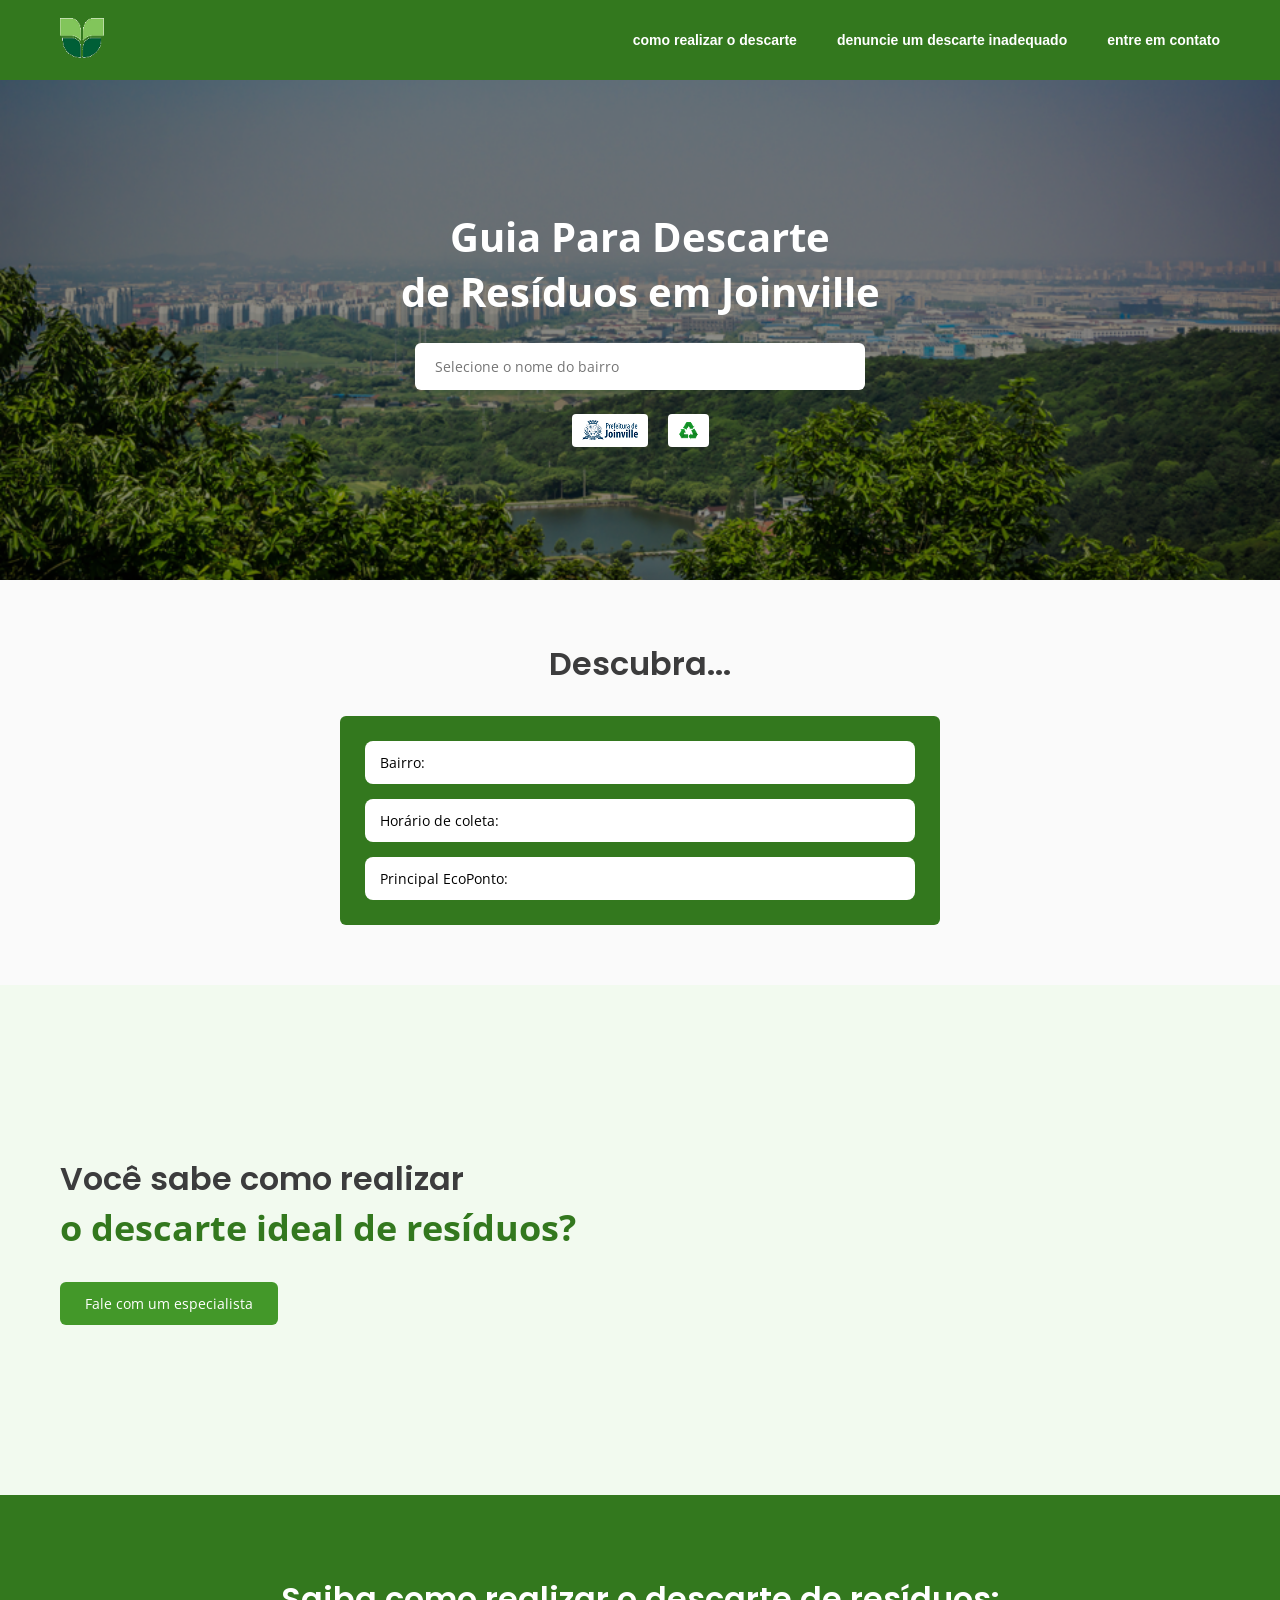
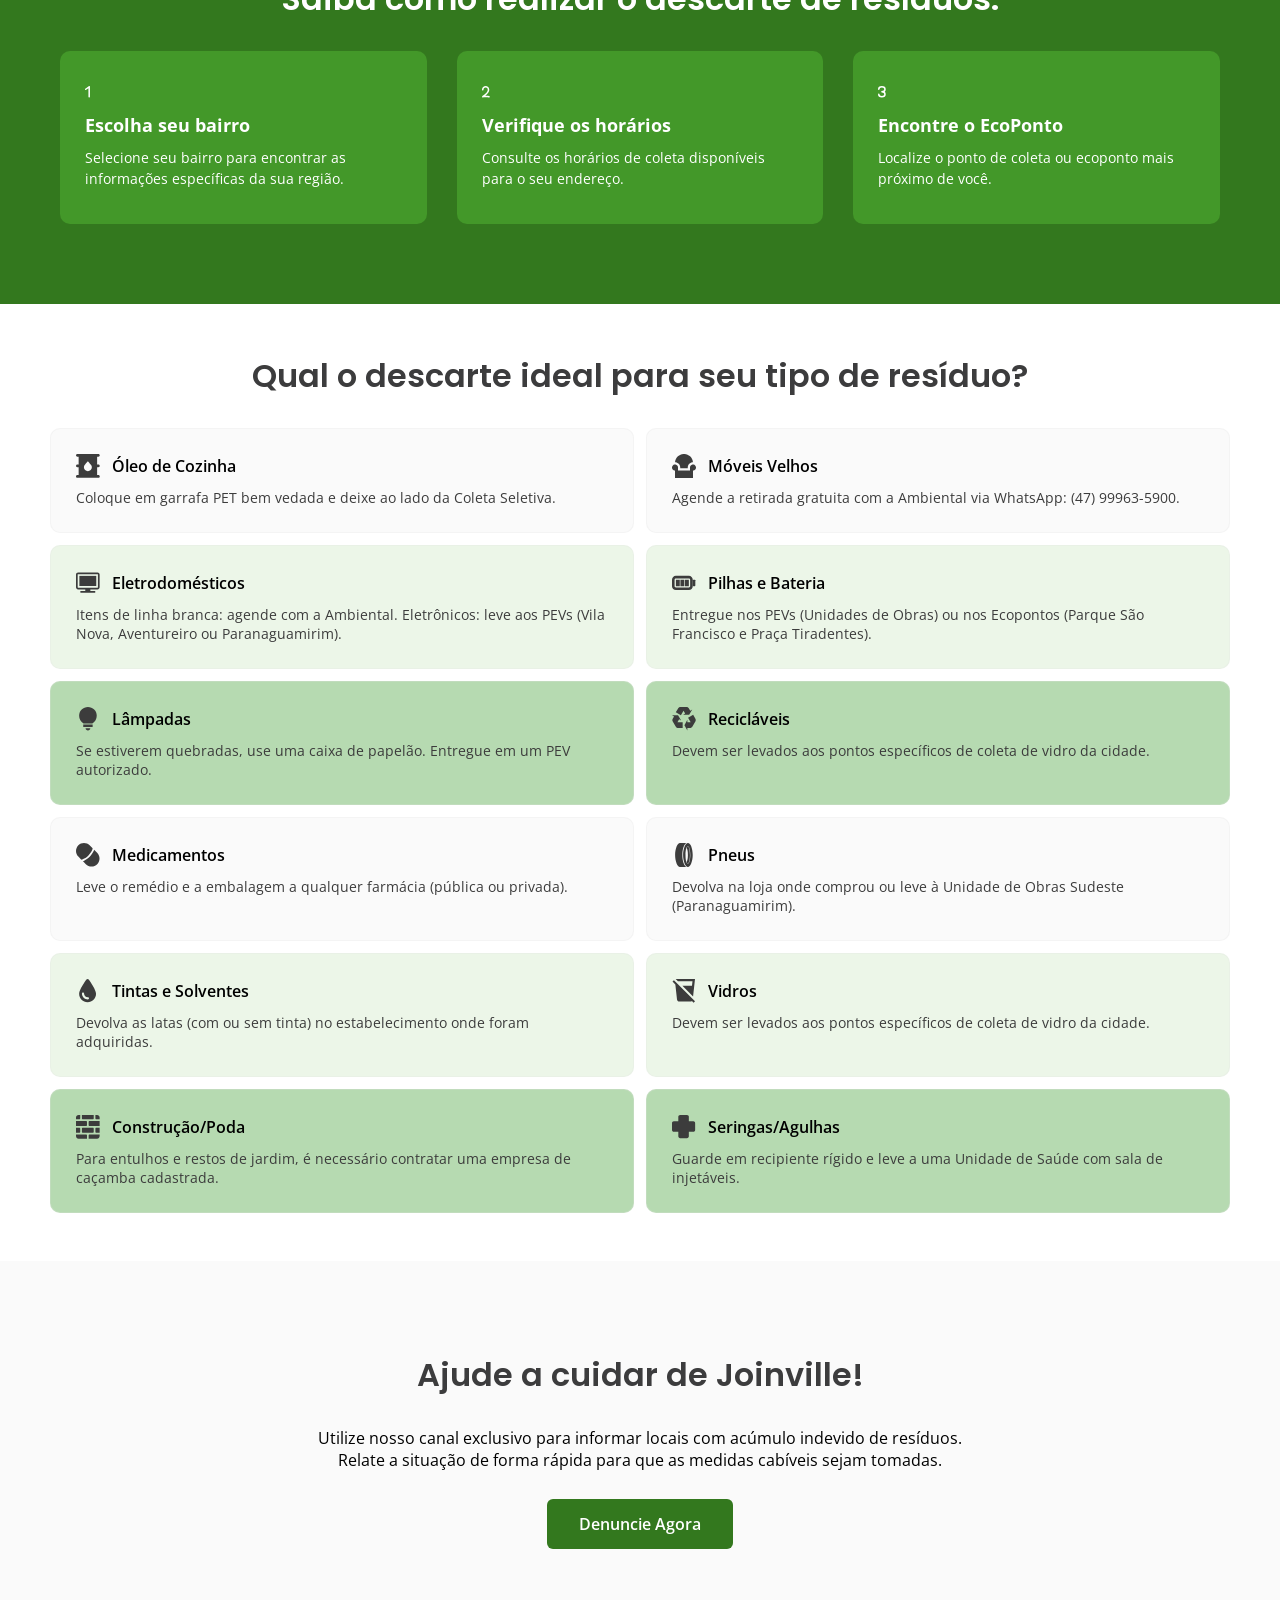
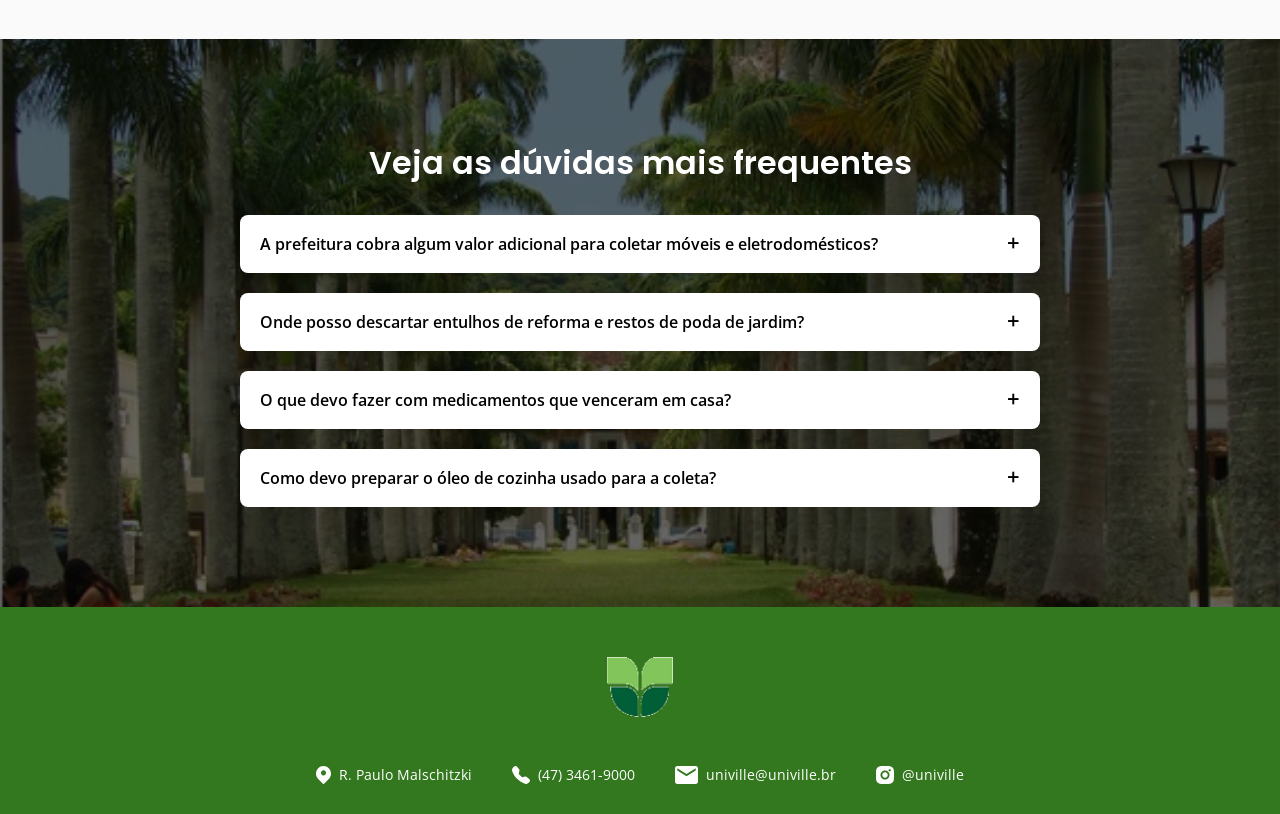
==== index.html @ 412d538e "v-1.0" ====
<!doctype html>
<html lang="pt-br">
  <head>
    <meta charset="UTF-8" />
    <meta name="viewport" content="width=device-width, initial-scale=1.0" />
    <link rel="stylesheet" href="/styles/index.css" />
    <link rel="preconnect" href="https://fonts.googleapis.com" />
    <link rel="preconnect" href="https://fonts.gstatic.com" crossorigin />
    <link
      href="https://fonts.googleapis.com/css2?family=Open+Sans:ital,wght@0,300..800;1,300..800&family=Poppins:ital,wght@0,100;0,200;0,300;0,400;0,500;0,600;0,700;0,800;0,900;1,100;1,200;1,300;1,400;1,500;1,600;1,700;1,800;1,900&display=swap"
      rel="stylesheet"
    />

    <title>EcoPonto Digital</title>
  </head>
  <body>
    <header>
      <div class="logomarca">
        <img src="/img/logomarca-univille.png" alt="Logomarca Univille" />
      </div>

      <div class="menu-toggle" id="menu-toggle">
        <img src="/img/menu-hamburguer.svg" alt="Menu" />
      </div>

      <div class="header-menu" id="menu">
        <a href="/#descarte">como realizar o descarte</a>
        <a href="/formulario.html">denuncie um descarte inadequado</a>
        <a href="/#contato">entre em contato</a>
      </div>
    </header>

    <!-- Início -->
    <section class="inicio">
      <div class="overlay"></div>

      <div class="inicio-conteudo">
        <h1>Guia Para Descarte<br />de Resíduos em Joinville</h1>

        <div class="inicio-input">
          <input type="text" placeholder="Selecione o nome do bairro" />
        </div>

        <ul class="inicio-logos">
          <li>
            <img
              src="/img/logomarca-prefeitura-joinville.png"
              alt="Prefeitura de Joinville"
            />
          </li>
          <li>
            <img src="/img/logo-ecologico.png" alt="Símbolo de Ecologia" />
          </li>
        </ul>
      </div>
    </section>

    <!-- Formulário -->
    <section class="formulario">
      <h2>Descubra...</h2>
      <div class="formulario-box">
        <div class="formulario-box-campo"><span>Bairro:</span></div>
        <div class="formulario-box-campo"><span>Horário de coleta:</span></div>
        <div class="formulario-box-campo"><span>Principal EcoPonto:</span></div>
      </div>
    </section>

    <!-- Contato -->
    <section class="contato" id="contato">
      <div class="contato-conteudo">
        <h2>
          Você sabe como realizar <br /><span
            >o descarte ideal de resíduos?</span
          >
        </h2>
        <a
          class="btn-contato"
          href="https://joinville.prefeituras.org/contato/0"
          target="_blank"
          >Fale com um especialista</a
        >
      </div>
      <div class="contato-mapa">
        <iframe
          src="https://www.google.com/maps/embed?pb=!1m18!1m12!1m3!1d228989.3402301428!2d-49.128037478832525!3d-26.263012178379853!2m3!1f0!2f0!3f0!3m2!1i1024!2i768!4f13.1!3m3!1m2!1s0x94dea3f39db1ab37%3A0xbc4b989df161e9fa!2sJoinville%20-%20SC!5e0!3m2!1spt-BR!2sbr!4v1772325691000!5m2!1spt-BR!2sbr"
          width="600"
          height="450"
          style="border: 0"
          allowfullscreen=""
          loading="lazy"
          referrerpolicy="no-referrer-when-downgrade"
        >
        </iframe>
      </div>
    </section>

    <!-- Passo a Passo -->
    <section class="passos" id="descarte">
      <h2>Saiba como realizar o descarte de resíduos:</h2>

      <div class="passos-cards">
        <div class="passo-card">
          <img src="/img/one-icon.svg" alt="Ícone Passo Um" />
          <h3>Escolha seu bairro</h3>
          <p>
            Selecione seu bairro para encontrar as informações específicas da
            sua região.
          </p>
        </div>

        <div class="passo-card">
          <img src="/img/two-icon.svg" alt="Ícone Passo Dois" />
          <h3>Verifique os horários</h3>
          <p>Consulte os horários de coleta disponíveis para o seu endereço.</p>
        </div>

        <div class="passo-card">
          <img src="/img/three-icon.svg" alt="Ícone Passo Três" />
          <h3>Encontre o EcoPonto</h3>
          <p>Localize o ponto de coleta ou ecoponto mais próximo de você.</p>
        </div>
      </div>
    </section>

    <!-- Categorias -->
    <section class="categorias">
      <h2>Qual o descarte ideal para seu tipo de resíduo?</h2>

      <div class="categorias-grid">
        <div class="categorias-grid-item bg-1">
          <span
            ><img src="/img/oleo-icon.svg" alt="Óleo de Cozinha ícone" />Óleo de
            Cozinha</span
          >
          <p>
            Coloque em garrafa PET bem vedada e deixe ao lado da Coleta
            Seletiva.
          </p>
        </div>
        <div class="categorias-grid-item bg-1">
          <span
            ><img src="/img/moveis-icon.svg" alt="Móvel ícone" />Móveis
            Velhos</span
          >
          <p>
            Agende a retirada gratuita com a Ambiental via WhatsApp: (47)
            99963-5900.
          </p>
        </div>

        <div class="categorias-grid-item bg-2">
          <span
            ><img
              src="/img/eletrodomesticos-icon.svg"
              alt="Eletrodoméstico ícone"
            />Eletrodomésticos</span
          >
          <p>
            Itens de linha branca: agende com a Ambiental. Eletrônicos: leve aos
            PEVs (Vila Nova, Aventureiro ou Paranaguamirim).
          </p>
        </div>
        <div class="categorias-grid-item bg-2">
          <span
            ><img src="/img/pilhas-icone.svg" alt="Pilha ícone" />Pilhas e
            Bateria</span
          >
          <p>
            Entregue nos PEVs (Unidades de Obras) ou nos Ecopontos (Parque São
            Francisco e Praça Tiradentes).
          </p>
        </div>

        <div class="categorias-grid-item bg-3">
          <span
            ><img
              src="/img/lampada-icone.svg"
              alt="Lâmpada ícone"
            />Lâmpadas</span
          >
          <p>
            Se estiverem quebradas, use uma caixa de papelão. Entregue em um PEV
            autorizado.
          </p>
        </div>
        <div class="categorias-grid-item bg-3">
          <span
            ><img
              src="/img/reciclaveis-icone.svg"
              alt="Reciclável ícone"
            />Recicláveis</span
          >
          <p>
            Devem ser levados aos pontos específicos de coleta de vidro da
            cidade.
          </p>
        </div>

        <div class="categorias-grid-item bg-1">
          <span
            ><img
              src="/img/medicamentos-icone.svg"
              alt="Medicamento ícone"
            />Medicamentos</span
          >
          <p>
            Leve o remédio e a embalagem a qualquer farmácia (pública ou
            privada).
          </p>
        </div>
        <div class="categorias-grid-item bg-1">
          <span><img src="/img/pneus-icone.svg" alt="Pneu ícone" />Pneus</span>
          <p>
            Devolva na loja onde comprou ou leve à Unidade de Obras Sudeste
            (Paranaguamirim).
          </p>
        </div>

        <div class="categorias-grid-item bg-2">
          <span
            ><img src="/img/tintas-icone.svg" alt="Tinta ícone" />Tintas e
            Solventes</span
          >
          <p>
            Devolva as latas (com ou sem tinta) no estabelecimento onde foram
            adquiridas.
          </p>
        </div>
        <div class="categorias-grid-item bg-2">
          <span
            ><img src="/img/vidros-icone.svg" alt="Vidro ícone" />Vidros</span
          >
          <p>
            Devem ser levados aos pontos específicos de coleta de vidro da
            cidade.
          </p>
        </div>

        <div class="categorias-grid-item bg-3">
          <span
            ><img
              src="/img/construcao-icone.svg"
              alt="Construção ícone"
            />Construção/Poda</span
          >
          <p>
            Para entulhos e restos de jardim, é necessário contratar uma empresa
            de caçamba cadastrada.
          </p>
        </div>
        <div class="categorias-grid-item bg-3">
          <span
            ><img
              src="/img/seringas-icone.svg"
              alt="Seringas ícone"
            />Seringas/Agulhas</span
          >
          <p>
            Guarde em recipiente rígido e leve a uma Unidade de Saúde com sala
            de injetáveis.
          </p>
        </div>
      </div>
    </section>

    <!-- Denunciar -->
    <section class="denuncie">
      <h2>Ajude a cuidar de Joinville!</h2>
      <p>
        Utilize nosso canal exclusivo para informar locais com acúmulo indevido
        de resíduos.<br />
        Relate a situação de forma rápida para que as medidas cabíveis sejam
        tomadas.
      </p>
      <a href="/formulario.html" class="denuncie-btn">Denuncie Agora</a>
    </section>

    <!-- FAQ - Dúvidas Frequentes -->
    <section class="faq">
      <div class="overlay"></div>

      <div class="faq-conteudo">
        <h2>Veja as dúvidas mais frequentes</h2>

        <div class="faq-container">
          <div class="faq-box">
            <div class="faq-box-duvida">
              <p>
                A prefeitura cobra algum valor adicional para coletar móveis e
                eletrodomésticos?
              </p>
            </div>
            <div class="faq-box-resposta">
              <p>Não possui custo adicional para o cidadão...</p>
            </div>
          </div>

          <div class="faq-box">
            <div class="faq-box-duvida">
              <p>
                Onde posso descartar entulhos de reforma e restos de poda de
                jardim?
              </p>
            </div>
            <div class="faq-box-resposta">
              <p>
                Para resíduos de construção civil (concreto, tijolos) e podas
                (galhos, troncos), o cidadão deve contratar uma empresa
                especializada em caçambas que esteja devidamente cadastrada na
                Prefeitura de Joinville. O uso do Manifesto de Transporte de
                Resíduos (MTR) é obrigatório nesses casos.
              </p>
            </div>
          </div>

          <div class="faq-box">
            <div class="faq-box-duvida">
              <p>O que devo fazer com medicamentos que venceram em casa?</p>
            </div>
            <div class="faq-box-resposta">
              <p>
                Tanto os medicamentos quanto suas embalagens primárias (que
                entram em contato direto com o produto) devem ser levados a
                qualquer farmácia, pública ou privada, para descarte em
                recipientes apropriados. O serviço não possui custo.
              </p>
            </div>
          </div>

          <div class="faq-box">
            <div class="faq-box-duvida">
              <p>Como devo preparar o óleo de cozinha usado para a coleta?</p>
            </div>
            <div class="faq-box-resposta">
              <p>
                O óleo frio deve ser armazenado em uma garrafa PET bem vedada e
                identificada. O recipiente deve ser colocado para descarte junto
                à coleta seletiva, porém separado dos demais resíduos
                recicláveis.
              </p>
            </div>
          </div>
        </div>
      </div>
    </section>

    <footer>
      <img src="/img/logomarca-univille.png" alt="Logomarca Univille" />
      <ul class="footer-contacts">
        <li class="footer-contact-item">
          <a href="https://maps.app.goo.gl/2gzZx7MdvqfqjLA89" target="_blank"
            ><img
              src="/img/location-footer-icon.svg"
              alt="Ícone de Localização"
            />R. Paulo Malschitzki</a
          >
        </li>
        <li class="footer-contact-item">
          <a href="tel:+554734619000"
            ><img
              src="/img/phone-footer-icon.svg"
              alt="Ícone de Telefone"
            />(47) 3461-9000</a
          >
        </li>
        <li class="footer-contact-item">
          <a href="mailto:univille@univille.br" target="_blank"
            ><img
              src="/img/email-footer-icon.svg"
              alt="Ícone de Email"
            />univille@univille.br</a
          >
        </li>
        <li class="footer-contact-item">
          <a href="https://www.instagram.com/univille/" target="_blank"
            ><img
              src="/img/insta-footer-icon.svg"
              alt="Ícone do Instagram"
            />@univille</a
          >
        </li>
      </ul>
    </footer>

    <script src="script.js"></script>
  </body>
</html>
---- styles/index.css ----
@charset "UTF-8";
* {
  padding: 0;
  margin: 0;
  font-family: "Open Sans", Arial, Helvetica, sans-serif;
  box-sizing: border-box;
}

html {
  scroll-behavior: smooth;
}

/* Cabeçalho */
header {
  background-color: #33781E;
  height: 80px;
  display: flex;
  align-items: center;
  justify-content: space-between;
  padding: 0 60px;
  position: relative;
}

.logomarca img {
  height: 40px;
}

.header-menu {
  display: flex;
  gap: 40px;
  font-family: "Open Sans";
  font-weight: 600;
  font-size: 16px;
}

.header-menu a {
  color: white;
  text-decoration: none;
  font-size: 14px;
  font-family: Arial, Helvetica, sans-serif;
  transition: 0.3s;
}

.header-menu a:hover {
  opacity: 0.8;
}

/* Cabeçalho - Hambúrguer */
.menu-toggle {
  display: none;
  font-size: 28px;
  color: white;
  cursor: pointer;
}

/* Seção Início */
.inicio {
  position: relative;
  height: 500px;
  background: url("/img/background-vista-mirante.png") center/cover no-repeat;
  display: flex;
  align-items: center;
  justify-content: center;
  text-align: center;
  color: white;
}

.overlay {
  position: absolute;
  width: 100%;
  height: 100%;
  background-color: rgba(0, 0, 0, 0.45);
  top: 0;
  left: 0;
}

.inicio-conteudo {
  position: relative;
  z-index: 2;
  max-width: 700px;
  padding: 0 20px;
  display: flex;
  flex-direction: column;
  gap: 24px;
}

.inicio h1 {
  font-size: 40px;
  font-weight: 700;
}

.inicio-input input {
  width: 100%;
  max-width: 450px;
  padding: 14px 20px;
  border-radius: 6px;
  border: none;
  font-size: 14px;
  outline: none;
}

.inicio-logos {
  list-style: none;
  display: flex;
  justify-content: center;
  gap: 20px;
}

.inicio-logos img {
  height: 33px;
  background: white;
  padding: 6px 10px;
  border-radius: 4px;
}

/* Formulário */
.formulario {
  display: flex;
  flex-direction: column;
  align-items: center;
  justify-content: center;
  background-color: #FAFAFA;
  padding: 60px 20px;
  text-align: center;
  gap: 28px;
}

.formulario h2 {
  font-family: "Poppins", sans-serif;
  font-size: 32px;
  color: #3c3c3d;
  font-weight: 600;
}

.formulario-box {
  background-color: #33781E;
  max-width: 600px;
  width: 100%;
  margin: 0 48px;
  padding: 25px;
  border-radius: 6px;
  display: flex;
  flex-direction: column;
  gap: 15px;
}

.formulario-box-campo {
  display: flex;
  background-color: white;
  border-radius: 8px;
}

.formulario-box-campo span {
  padding: 12px 15px;
  border-radius: 4px;
  border: none;
  font-size: 14px;
  outline: none;
}

/* Contato */
.contato {
  display: grid;
  grid-template-columns: 1fr 1fr;
  align-items: center;
  gap: 28px;
  padding: 80px 60px;
  background-color: #F2FAEF;
}

.contato-conteudo {
  display: flex;
  flex-direction: column;
  align-items: flex-start;
  gap: 28px;
}

.contato-conteudo h2 {
  font-family: "Poppins", sans-serif;
  font-size: 32px;
  color: #3c3c3d;
  font-weight: 600;
}

.contato-conteudo h2 span {
  font-size: 36px;
  font-weight: 700;
  color: #33781E;
}

.contato-conteudo a {
  background-color: #439829;
  padding: 12px 25px;
  border: none;
  border-radius: 6px;
  cursor: pointer;
  transition: 0.3s;
  color: white;
  font-size: 14px;
  text-decoration: none;
}

.contato-conteudo a:hover {
  background-color: #33781E;
}

.contato-mapa {
  width: 100%;
  height: 350px;
  border-radius: 8px;
  overflow: hidden;
}

/* Passos */
.passos {
  padding: 80px 60px;
  text-align: center;
  background-color: #33781E;
  display: flex;
  flex-direction: column;
  gap: 28px;
}

.passos h2 {
  font-family: "Poppins", sans-serif;
  font-size: 32px;
  color: #FFFFFF;
  font-weight: 600;
}

.passos-cards {
  display: grid;
  grid-template-columns: repeat(3, 1fr);
  gap: 30px;
}

.passo-card {
  background-color: #439829;
  padding: 35px 25px;
  border-radius: 10px;
  transition: 0.3s;
  display: flex;
  flex-direction: column;
  align-items: flex-start;
  text-align: left;
}

.passo-card:hover {
  transform: translateY(-5px);
  box-shadow: 0 10px 25px rgba(0, 0, 0, 0.08);
}

.passo-card h3 {
  margin: 15px 0 10px;
  font-size: 18px;
  color: #FFFFFF;
}

.passo-card p {
  font-size: 14px;
  color: #FFFFFF;
  line-height: 1.5;
}

/* Categorias */
.categorias {
  padding: 48px 50px;
  background-color: #FFFFFF;
  display: flex;
  flex-direction: column;
  justify-content: center;
  align-items: center;
  gap: 28px;
}

.categorias h2 {
  font-family: "Poppins", sans-serif;
  font-size: 32px;
  color: #3c3c3d;
  font-weight: 600;
}

.categorias-grid {
  display: grid;
  grid-template-columns: repeat(2, 1fr);
  gap: 12px;
}

.categorias-grid-item {
  padding: 25px;
  border-radius: 10px;
  transition: 0.3s;
  border: 1px solid rgba(224, 224, 224, 0.2588235294);
}

.categorias-grid-item.bg-1 {
  background-color: #FAFAFA;
}

.categorias-grid-item.bg-2 {
  background-color: #ECF6E8;
}

.categorias-grid-item.bg-3 {
  background-color: #B6DAB1;
}

.categorias-grid-item:hover {
  transform: translateY(-5px);
  box-shadow: 0 10px 25px rgba(0, 0, 0, 0.06);
}

.categorias-grid-item span {
  display: flex;
  align-items: center;
  gap: 12px;
  font-weight: 600;
  font-size: 16px;
  color: #000000;
  margin-bottom: 10px;
}

.categorias-grid-item span img {
  width: 24px;
  height: 24px;
}

.categorias-grid-item p {
  font-size: 14px;
  color: #3c3c3c;
}

/* Formulario */
.denuncie {
  padding: 90px 20px;
  text-align: center;
  display: flex;
  flex-direction: column;
  justify-content: center;
  align-items: center;
  gap: 28px;
  background-color: #FAFAFA;
}

.denuncie h2 {
  font-family: "Poppins", sans-serif;
  font-size: 32px;
  color: #3c3c3d;
  font-weight: 600;
}

.denuncie-btn {
  display: inline-block;
  background-color: #33781E;
  color: #FFFFFF;
  padding: 14px 32px;
  border-radius: 6px;
  font-weight: 600;
  text-decoration: none;
  transition: 0.3s;
}

.denuncie-btn:hover {
  background-color: #439829;
  transform: translateY(-3px);
}

/* FAQ Dúvidas Frequentes */
.faq {
  position: relative;
  padding: 100px 20px;
  background: url("/img/background-rua-das-palmeiras.png") center/cover no-repeat;
}

.faq .overlay {
  position: absolute;
  inset: 0;
  background: rgba(0, 0, 0, 0.6);
}

.faq-conteudo {
  position: relative;
  z-index: 2;
  max-width: 800px;
  margin: 0 auto;
  display: flex;
  flex-direction: column;
  justify-content: center;
  align-items: center;
  gap: 28px;
}

.faq h2 {
  font-family: "Poppins", sans-serif;
  font-size: 32px;
  color: #FFFFFF;
  font-weight: 600;
}

.faq-container {
  display: flex;
  flex-direction: column;
  gap: 20px;
}

.faq-box {
  background-color: #FFFFFF;
  border-radius: 8px;
  overflow: hidden;
}

.faq-box-duvida {
  padding: 18px 20px;
  cursor: pointer;
  position: relative;
  font-weight: 600;
}

.faq-box-duvida::after {
  content: "+";
  position: absolute;
  right: 20px;
  bottom: 16px;
  font-size: 22px;
  transition: 0.3s;
}

.faq-box.active .faq-box-duvida::after {
  content: "−";
}

.faq-box-resposta {
  max-height: 0;
  overflow: hidden;
  transition: max-height 0.4s ease;
  padding: 0 20px;
}

.faq-box-resposta p {
  padding-bottom: 20px;
  font-size: 14px;
  line-height: 1.6;
}

/* Footer */
footer {
  background-color: #33781E;
  padding: 50px 20px 30px 20px;
  text-align: center;
  color: #FFFFFF;
  display: flex;
  flex-direction: column;
  align-items: center;
  justify-content: center;
  gap: 48px;
}

footer img {
  height: 60px;
}

.footer-contacts {
  list-style: none;
  display: flex;
  justify-content: center;
  gap: 40px;
  padding: 0;
  margin: 0;
  flex-wrap: wrap;
}

.footer-contact-item a {
  display: flex;
  align-items: center;
  gap: 8px;
  font-size: 14px;
  text-decoration: none;
  color: #FFFFFF;
  transition: 0.3s;
}

.footer-contact-item a:hover {
  color: #ECF6E8;
  transform: scale(1.1);
}

.footer-contact-item img {
  height: 18px;
}

/* Página - formulario.html */
.formulario-de-denuncia {
  position: relative;
  height: 300px;
  background: url("/img/background-expoville.png") center/cover no-repeat;
  display: flex;
  align-items: center;
  justify-content: center;
  text-align: center;
  color: white;
}

.formulario-de-denuncia h1 {
  font-size: 40px;
  font-weight: 700;
  z-index: 9;
  padding: 0 20px;
}

.conteudo-formulario {
  background-color: #FFFFFF;
  padding: 60px 20px;
  display: flex;
  justify-content: center;
}

.conteudo-formulario-container {
  background-color: #FAFAFA;
  width: 100%;
  max-width: 800px;
  padding: 30px;
  border-radius: 8px;
  display: flex;
  flex-direction: column;
  gap: 18px;
}

.conteudo-formulario-container span {
  font-size: 12px;
  color: #439829;
  font-weight: 500;
}

.conteudo-formulario-container input,
.conteudo-formulario-container textarea {
  padding: 14px 16px;
  border-radius: 6px;
  border: none;
  background-color: #e5e5e5;
  font-size: 14px;
  outline: none;
  width: 100%;
}

.conteudo-formulario-container textarea {
  min-height: 120px;
  resize: none;
}

.conteudo-formulario-container input[type=file] {
  background-color: #e5e5e5;
  padding: 10px;
  cursor: pointer;
}

.conteudo-formulario-container input:focus,
.conteudo-formulario-container textarea:focus {
  box-shadow: 0 0 0 2px #66bb6a;
}

/* @medias Mobile - Responsividade */
@media (max-width: 768px) {
  header {
    padding: 0 20px;
  }
  .menu-toggle {
    display: block;
  }
  .header-menu {
    position: absolute;
    top: 80px;
    left: 0;
    width: 100%;
    background-color: #33781E;
    flex-direction: column;
    align-items: center;
    gap: 20px;
    padding: 20px 0;
    display: none;
  }
  .header-menu.active {
    display: flex;
    z-index: 999;
    background-color: #5B9F53;
  }
  .inicio {
    height: 450px;
  }
  .inicio h1 {
    font-size: 28px;
  }
  .inicio-input input {
    max-width: 100%;
  }
  .inicio-logos img {
    height: 33px;
  }
  .formulario-box {
    width: 100%;
  }
  .formulario h2 {
    font-size: 22px;
  }
  .contato {
    grid-template-columns: 1fr;
    text-align: center;
    padding: 60px 20px;
  }
  .contato-conteudo {
    align-items: center;
  }
  .contato-mapa {
    height: 300px;
  }
  .passos {
    padding: 60px 20px;
  }
  .passos-cards {
    grid-template-columns: 1fr;
  }
  .passo-card img {
    width: 16px;
  }
  .categorias {
    padding: 60px 20px;
  }
  .categorias-grid {
    grid-template-columns: 1fr;
    gap: 25px;
  }
  .categorias h2 {
    font-size: 22px;
  }
  .denuncie {
    padding: 70px 20px;
  }
  .denuncie h2 {
    font-size: 24px;
  }
  .denuncie p {
    font-size: 14px;
  }
  .footer-contacts {
    flex-direction: column;
    gap: 15px;
    align-items: center;
  }
  footer img {
    height: 50px;
  }
}/*# sourceMappingURL=index.css.map */
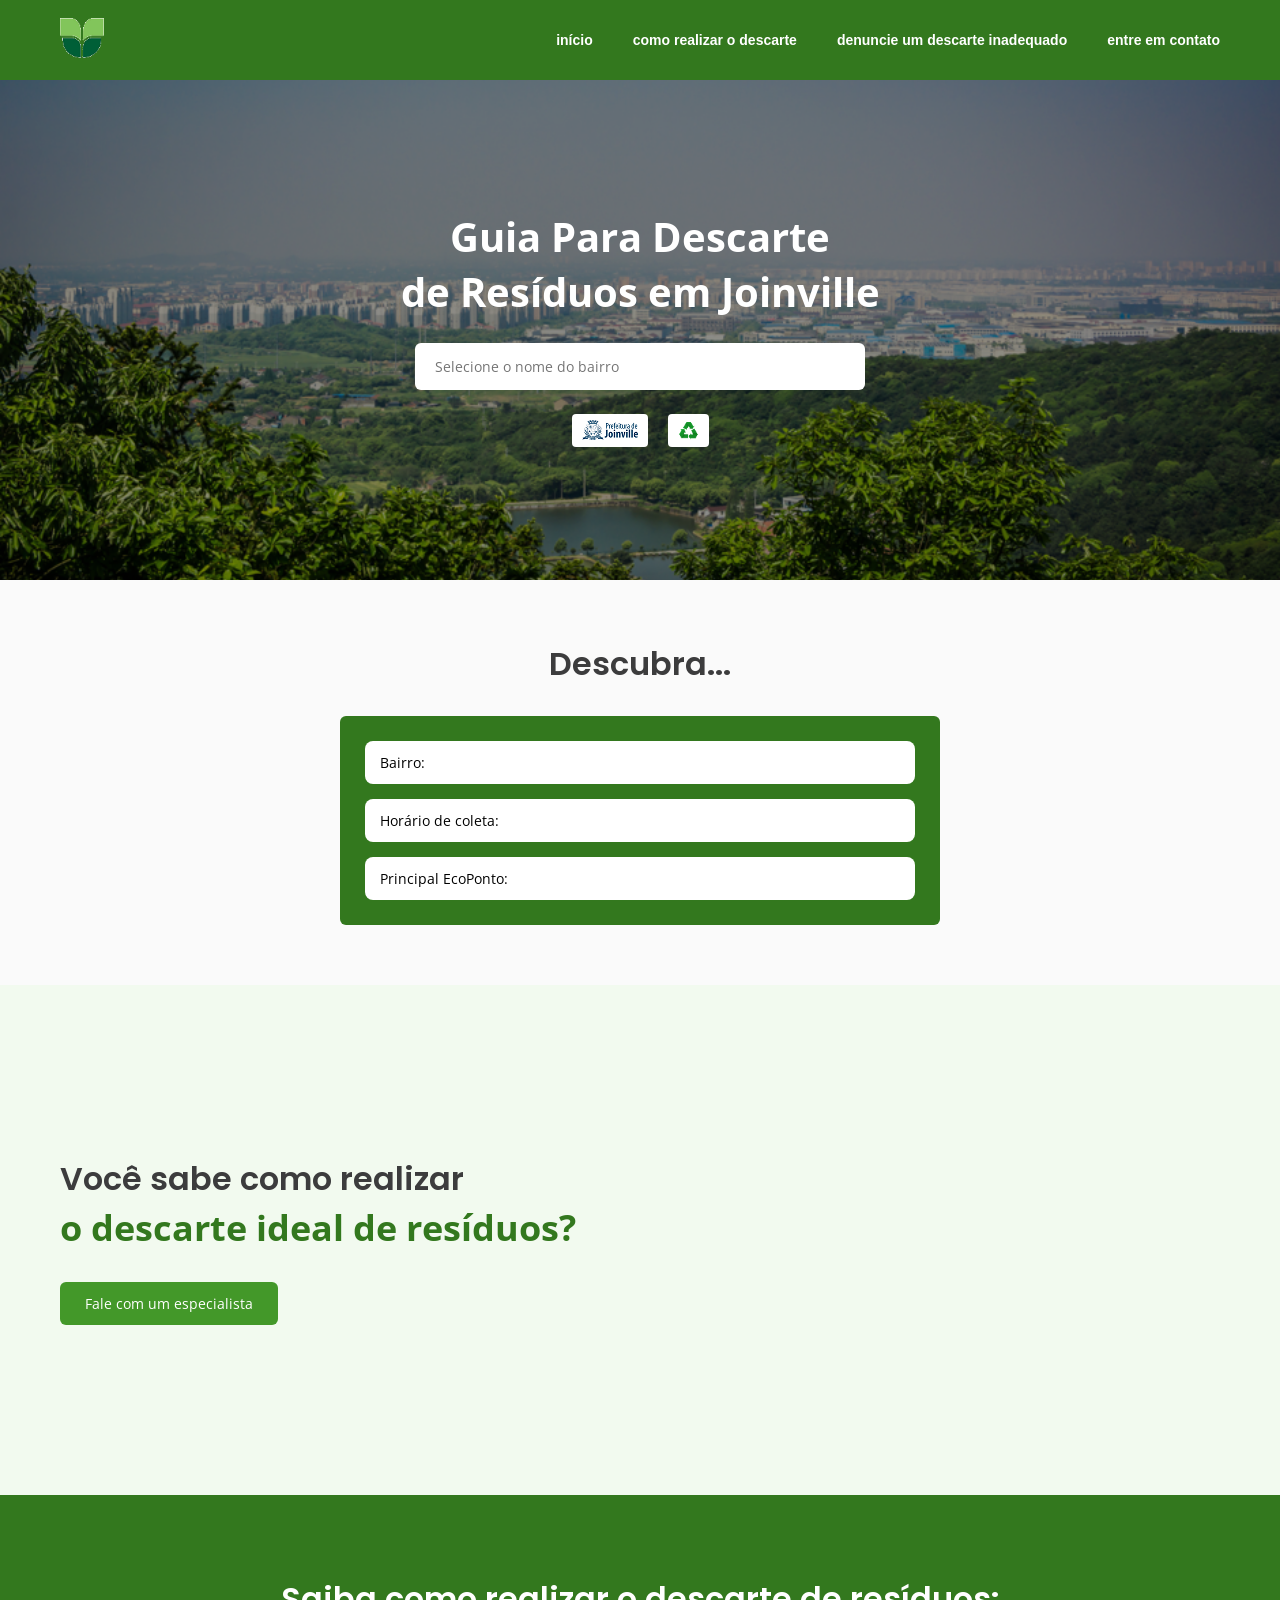
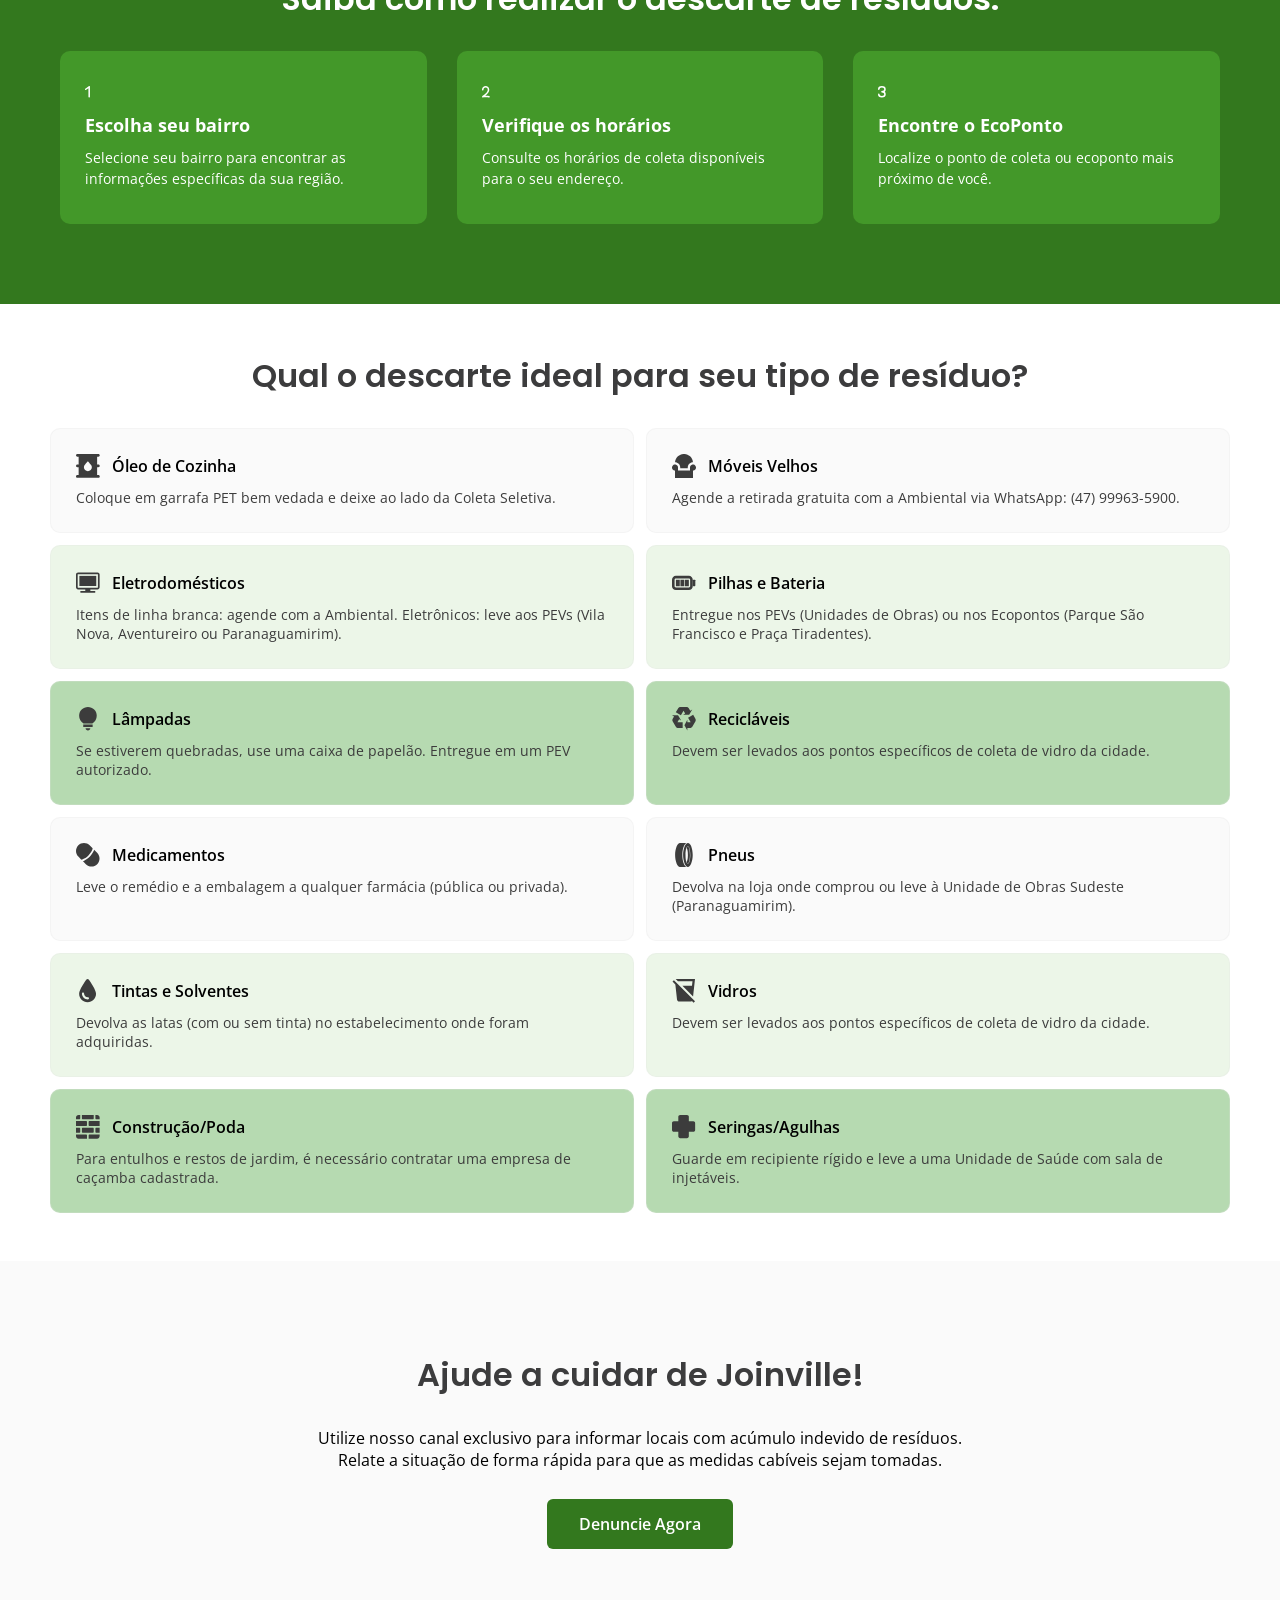
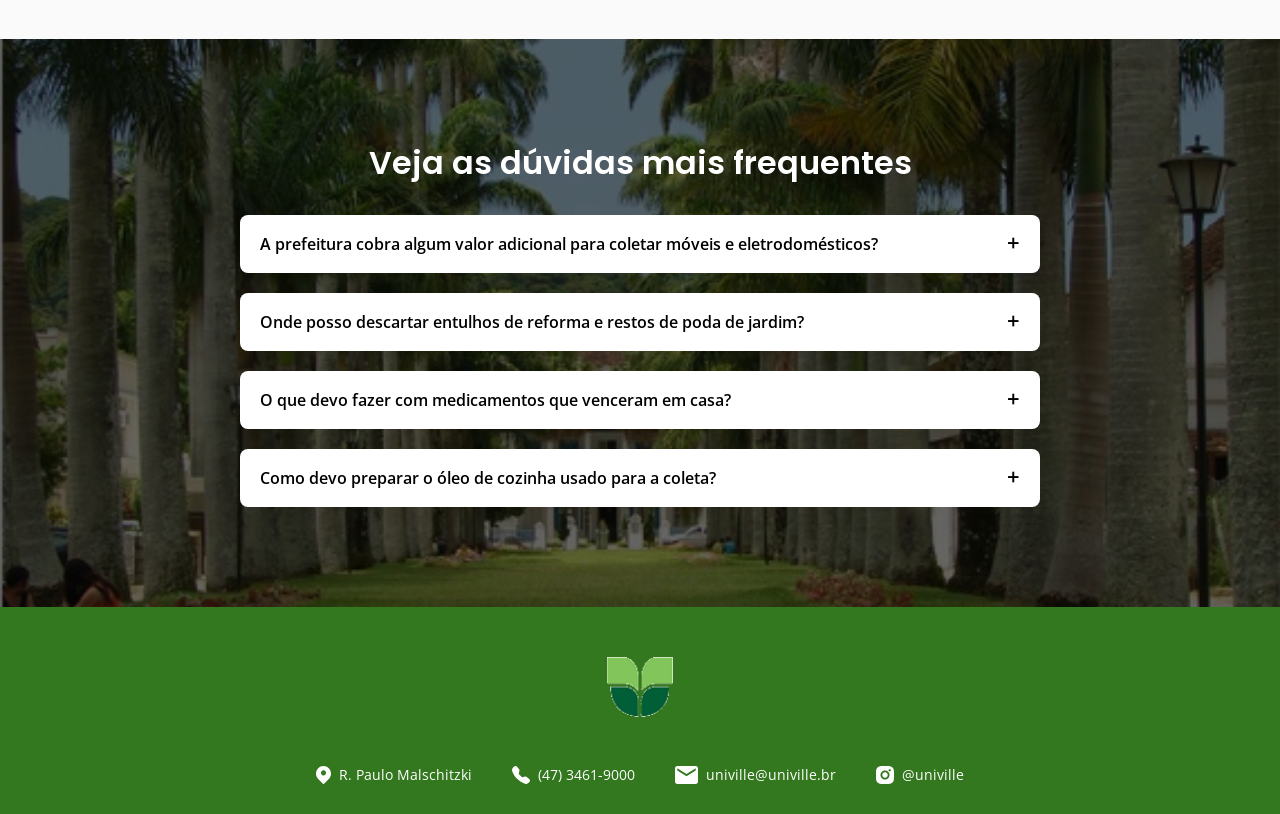
==== commit c80aff75: "Funcionalidades da página" ====
--- a/index.html
+++ b/index.html
@@ -24,6 +24,7 @@
       </div>
 
       <div class="header-menu" id="menu">
+        <a href="/">início</a>
         <a href="/#descarte">como realizar o descarte</a>
         <a href="/formulario.html">denuncie um descarte inadequado</a>
         <a href="/#contato">entre em contato</a>
@@ -38,7 +39,13 @@
         <h1>Guia Para Descarte<br />de Resíduos em Joinville</h1>
 
         <div class="inicio-input">
-          <input type="text" placeholder="Selecione o nome do bairro" />
+          <input
+            type="text"
+            id="bairroInput"
+            placeholder="Selecione o nome do bairro"
+            autocomplete="off"
+          />
+          <ul id="listaBairros" class="lista-bairros"></ul>
         </div>
 
         <ul class="inicio-logos">
@@ -58,10 +65,22 @@
     <!-- Formulário -->
     <section class="formulario">
       <h2>Descubra...</h2>
+
       <div class="formulario-box">
-        <div class="formulario-box-campo"><span>Bairro:</span></div>
-        <div class="formulario-box-campo"><span>Horário de coleta:</span></div>
-        <div class="formulario-box-campo"><span>Principal EcoPonto:</span></div>
+        <div class="formulario-box-campo">
+          <span>Bairro: </span>
+          <strong id="infoBairro"></strong>
+        </div>
+
+        <div class="formulario-box-campo">
+          <span>Horário de coleta: </span>
+          <strong id="infoHorario"></strong>
+        </div>
+
+        <div class="formulario-box-campo">
+          <span>Principal EcoPonto: </span>
+          <strong id="infoEcoponto"></strong>
+        </div>
       </div>
     </section>
 
--- a/styles/index.css
+++ b/styles/index.css
@@ -89,6 +89,12 @@
   font-weight: 700;
 }
 
+.inicio-input {
+  position: relative;
+  width: 100%;
+  margin: 0 auto;
+}
+
 .inicio-input input {
   width: 100%;
   max-width: 450px;
@@ -97,6 +103,30 @@
   border: none;
   font-size: 14px;
   outline: none;
+}
+
+.lista-bairros {
+  position: absolute;
+  width: 100%;
+  background: white;
+  list-style: none;
+  padding: 0;
+  margin: 5px 0 0 0;
+  border-radius: 6px;
+  max-height: 200px;
+  overflow-y: auto;
+  display: none;
+  box-shadow: 0 4px 10px rgba(0, 0, 0, 0.1);
+}
+
+.lista-bairros li {
+  padding: 10px;
+  cursor: pointer;
+  color: #3c3c3c;
+}
+
+.lista-bairros li:hover {
+  background-color: #e8f5e9;
 }
 
 .inicio-logos {
@@ -156,6 +186,10 @@
   border: none;
   font-size: 14px;
   outline: none;
+}
+
+.formulario-box-campo strong {
+  padding: 10px 0;
 }
 
 /* Contato */
@@ -432,8 +466,12 @@
 .faq-box-resposta {
   max-height: 0;
   overflow: hidden;
-  transition: max-height 0.4s ease;
+  transition: max-height 0.3s ease;
   padding: 0 20px;
+}
+
+.faq-box.active .faq-box-resposta {
+  max-height: 500px;
 }
 
 .faq-box-resposta p {
@@ -556,6 +594,20 @@
 .conteudo-formulario-container input:focus,
 .conteudo-formulario-container textarea:focus {
   box-shadow: 0 0 0 2px #66bb6a;
+}
+
+.conteudo-formulario-container button {
+  background-color: #33781E;
+  padding: 12px;
+  color: #F2FAEF;
+  border: none;
+  border-radius: 8px;
+  transition: 0.3s;
+}
+
+.conteudo-formulario-container button:hover {
+  cursor: pointer;
+  background-color: #5B9F53;
 }
 
 /* @medias Mobile - Responsividade */
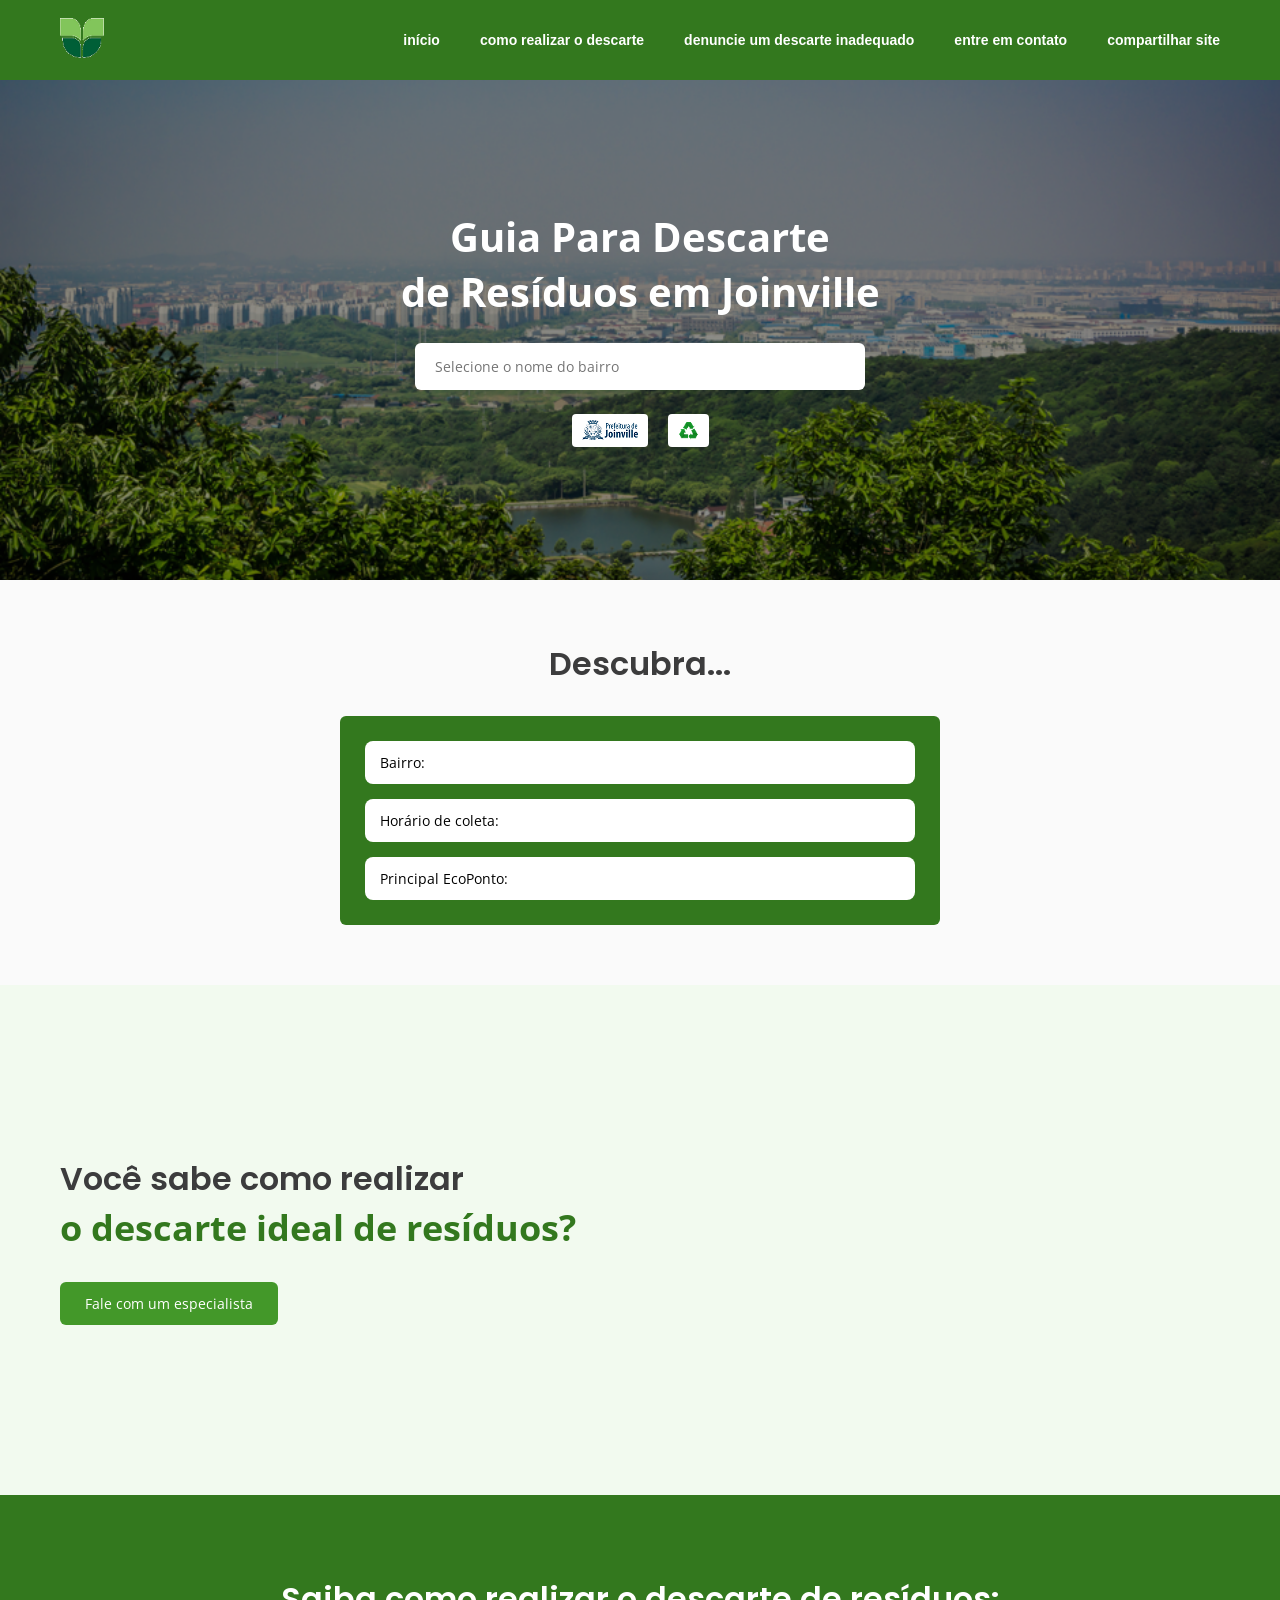
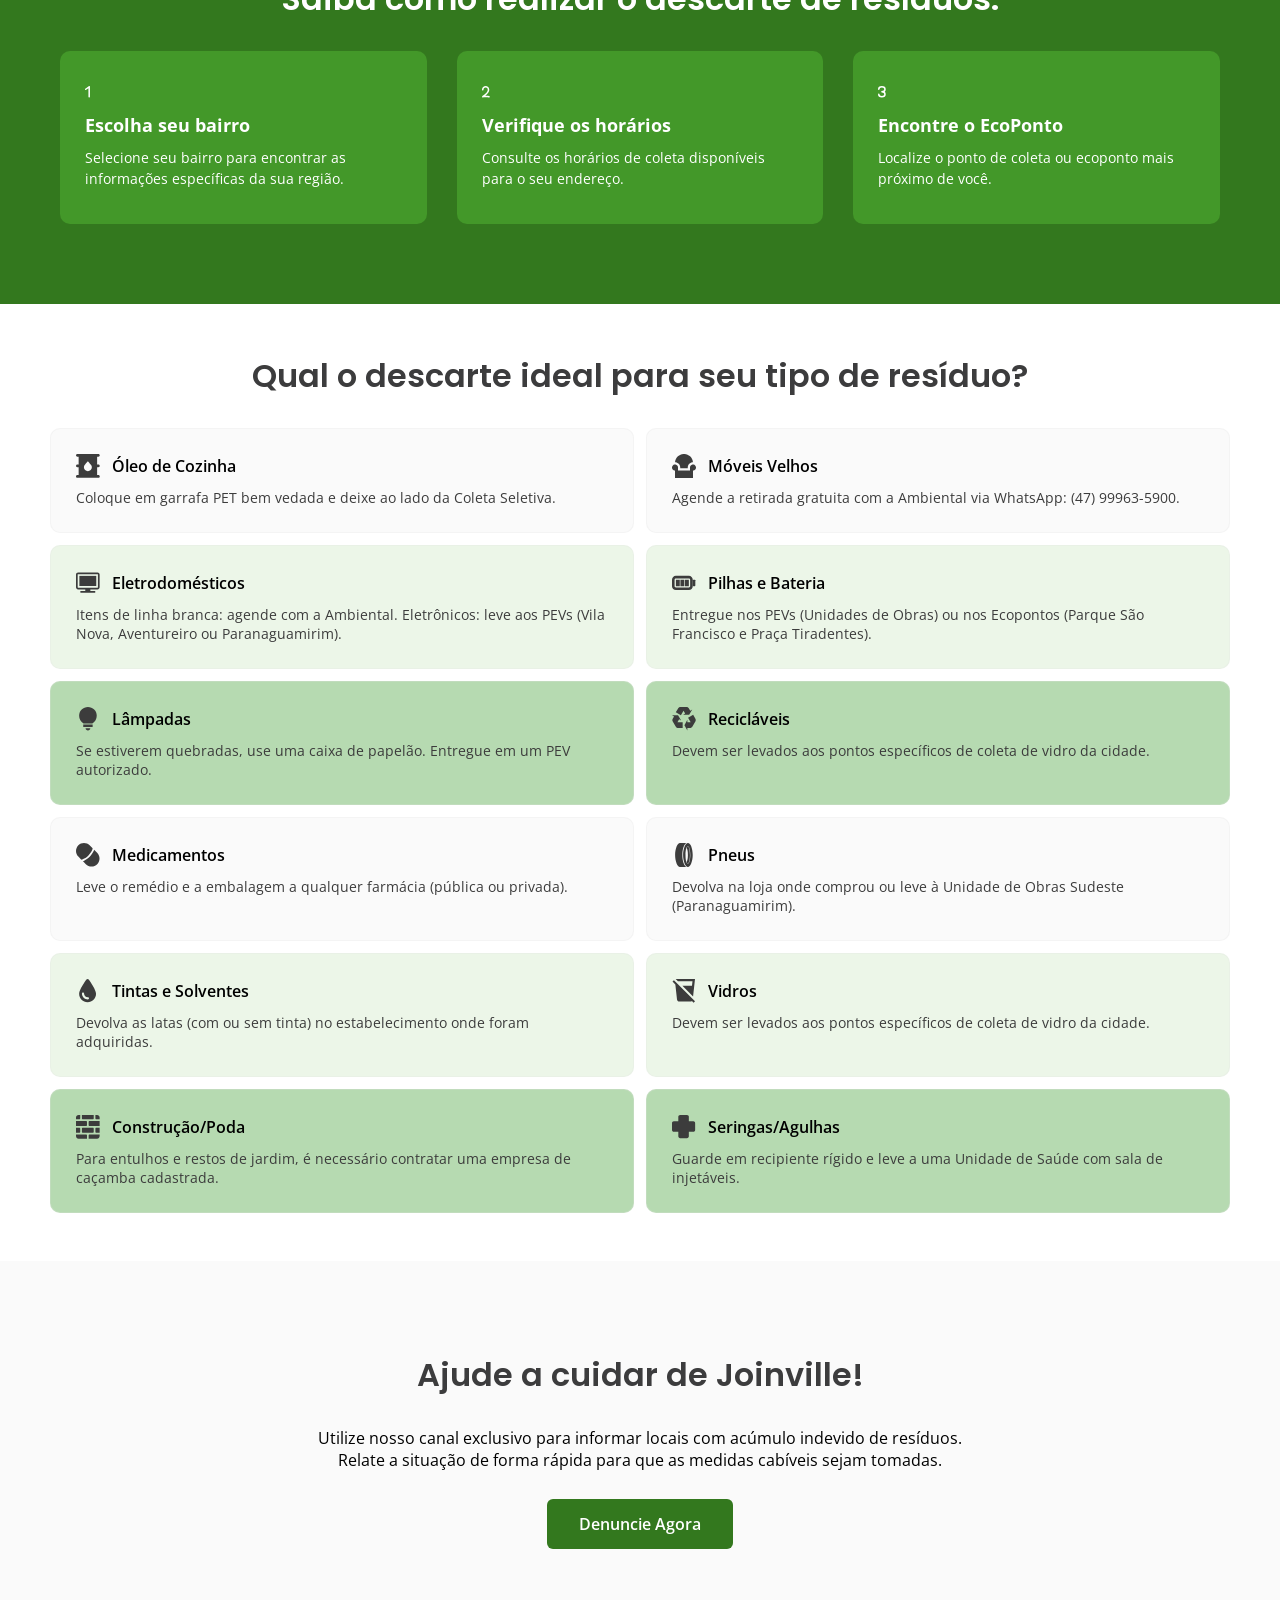
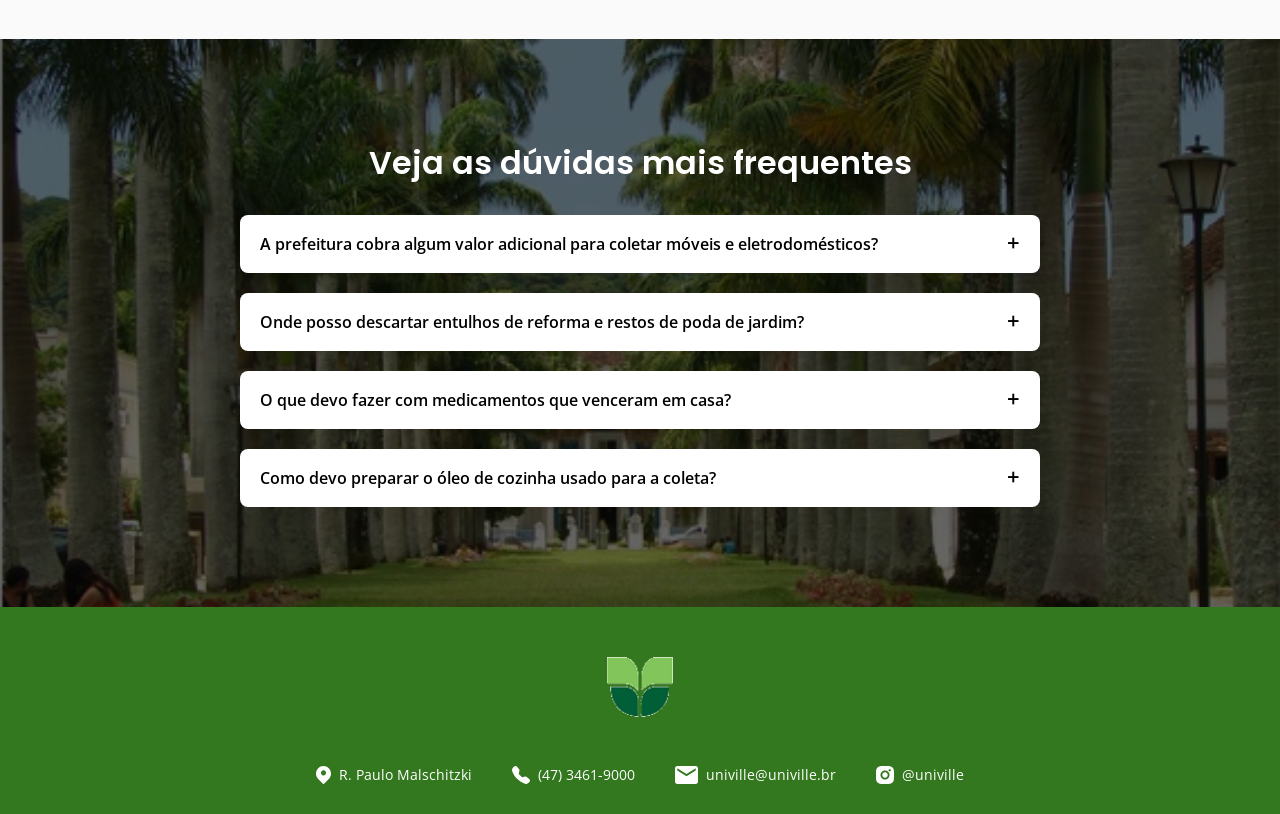
==== commit f6e5f113: "fix: arruma caminhos de diretórios" ====
--- a/index.html
+++ b/index.html
@@ -3,7 +3,12 @@
   <head>
     <meta charset="UTF-8" />
     <meta name="viewport" content="width=device-width, initial-scale=1.0" />
-    <link rel="stylesheet" href="/styles/index.css" />
+    <meta property="og:type" content="website" />
+    <meta property="og:url" content="https://dudinha-web.github.io/fabrica-de-software/" />
+    <meta property="og:title" content="Hub de Descarte Joinville" />
+    <meta property="og:description" content="Guia prático para descarte de resíduos em Joinville: encontre ecopontos e horários de coleta." />
+    <meta property="og:image" content="https://dudinha-web.github.io/fabrica-de-software/assets/img/preview-site.jpg" />
+    <link rel="stylesheet" href="styles/index.css" />
     <link rel="preconnect" href="https://fonts.googleapis.com" />
     <link rel="preconnect" href="https://fonts.gstatic.com" crossorigin />
     <link
@@ -16,18 +21,21 @@
   <body>
     <header>
       <div class="logomarca">
-        <img src="/img/logomarca-univille.png" alt="Logomarca Univille" />
+        <img src="img/logomarca-univille.png" alt="Logomarca Univille" />
       </div>
 
       <div class="menu-toggle" id="menu-toggle">
-        <img src="/img/menu-hamburguer.svg" alt="Menu" />
+        <img src="img/menu-hamburguer.svg" alt="Menu" />
       </div>
 
       <div class="header-menu" id="menu">
-        <a href="/">início</a>
-        <a href="/#descarte">como realizar o descarte</a>
-        <a href="/formulario.html">denuncie um descarte inadequado</a>
-        <a href="/#contato">entre em contato</a>
+        <a href="index.html">início</a>
+        <a href="index.html#descarte">como realizar o descarte</a>
+        <a href="formulario.html">denuncie um descarte inadequado</a>
+        <a href="contato.html">entre em contato</a>
+        <a href="https://api.whatsapp.com/send?text=Confira o Hub de Descarte Joinville: https://dudinha-web.github.io/fabrica-de-software/" target="_blank">
+          compartilhar site
+        </a>
       </div>
     </header>
 
@@ -51,12 +59,12 @@
         <ul class="inicio-logos">
           <li>
             <img
-              src="/img/logomarca-prefeitura-joinville.png"
+              src="img/logomarca-prefeitura-joinville.png"
               alt="Prefeitura de Joinville"
             />
           </li>
           <li>
-            <img src="/img/logo-ecologico.png" alt="Símbolo de Ecologia" />
+            <img src="img/logo-ecologico.png" alt="Símbolo de Ecologia" />
           </li>
         </ul>
       </div>
@@ -94,8 +102,7 @@
         </h2>
         <a
           class="btn-contato"
-          href="https://joinville.prefeituras.org/contato/0"
-          target="_blank"
+          href="contato.html"
           >Fale com um especialista</a
         >
       </div>
@@ -119,7 +126,7 @@
 
       <div class="passos-cards">
         <div class="passo-card">
-          <img src="/img/one-icon.svg" alt="Ícone Passo Um" />
+          <img src="img/one-icon.svg" alt="Ícone Passo Um" />
           <h3>Escolha seu bairro</h3>
           <p>
             Selecione seu bairro para encontrar as informações específicas da
@@ -128,13 +135,13 @@
         </div>
 
         <div class="passo-card">
-          <img src="/img/two-icon.svg" alt="Ícone Passo Dois" />
+          <img src="img/two-icon.svg" alt="Ícone Passo Dois" />
           <h3>Verifique os horários</h3>
           <p>Consulte os horários de coleta disponíveis para o seu endereço.</p>
         </div>
 
         <div class="passo-card">
-          <img src="/img/three-icon.svg" alt="Ícone Passo Três" />
+          <img src="img/three-icon.svg" alt="Ícone Passo Três" />
           <h3>Encontre o EcoPonto</h3>
           <p>Localize o ponto de coleta ou ecoponto mais próximo de você.</p>
         </div>
@@ -148,7 +155,7 @@
       <div class="categorias-grid">
         <div class="categorias-grid-item bg-1">
           <span
-            ><img src="/img/oleo-icon.svg" alt="Óleo de Cozinha ícone" />Óleo de
+            ><img src="img/oleo-icon.svg" alt="Óleo de Cozinha ícone" />Óleo de
             Cozinha</span
           >
           <p>
@@ -158,7 +165,7 @@
         </div>
         <div class="categorias-grid-item bg-1">
           <span
-            ><img src="/img/moveis-icon.svg" alt="Móvel ícone" />Móveis
+            ><img src="img/moveis-icon.svg" alt="Móvel ícone" />Móveis
             Velhos</span
           >
           <p>
@@ -170,7 +177,7 @@
         <div class="categorias-grid-item bg-2">
           <span
             ><img
-              src="/img/eletrodomesticos-icon.svg"
+              src="img/eletrodomesticos-icon.svg"
               alt="Eletrodoméstico ícone"
             />Eletrodomésticos</span
           >
@@ -181,7 +188,7 @@
         </div>
         <div class="categorias-grid-item bg-2">
           <span
-            ><img src="/img/pilhas-icone.svg" alt="Pilha ícone" />Pilhas e
+            ><img src="img/pilhas-icone.svg" alt="Pilha ícone" />Pilhas e
             Bateria</span
           >
           <p>
@@ -193,7 +200,7 @@
         <div class="categorias-grid-item bg-3">
           <span
             ><img
-              src="/img/lampada-icone.svg"
+              src="img/lampada-icone.svg"
               alt="Lâmpada ícone"
             />Lâmpadas</span
           >
@@ -205,7 +212,7 @@
         <div class="categorias-grid-item bg-3">
           <span
             ><img
-              src="/img/reciclaveis-icone.svg"
+              src="img/reciclaveis-icone.svg"
               alt="Reciclável ícone"
             />Recicláveis</span
           >
@@ -218,7 +225,7 @@
         <div class="categorias-grid-item bg-1">
           <span
             ><img
-              src="/img/medicamentos-icone.svg"
+              src="img/medicamentos-icone.svg"
               alt="Medicamento ícone"
             />Medicamentos</span
           >
@@ -228,7 +235,7 @@
           </p>
         </div>
         <div class="categorias-grid-item bg-1">
-          <span><img src="/img/pneus-icone.svg" alt="Pneu ícone" />Pneus</span>
+          <span><img src="img/pneus-icone.svg" alt="Pneu ícone" />Pneus</span>
           <p>
             Devolva na loja onde comprou ou leve à Unidade de Obras Sudeste
             (Paranaguamirim).
@@ -237,7 +244,7 @@
 
         <div class="categorias-grid-item bg-2">
           <span
-            ><img src="/img/tintas-icone.svg" alt="Tinta ícone" />Tintas e
+            ><img src="img/tintas-icone.svg" alt="Tinta ícone" />Tintas e
             Solventes</span
           >
           <p>
@@ -247,7 +254,7 @@
         </div>
         <div class="categorias-grid-item bg-2">
           <span
-            ><img src="/img/vidros-icone.svg" alt="Vidro ícone" />Vidros</span
+            ><img src="img/vidros-icone.svg" alt="Vidro ícone" />Vidros</span
           >
           <p>
             Devem ser levados aos pontos específicos de coleta de vidro da
@@ -258,7 +265,7 @@
         <div class="categorias-grid-item bg-3">
           <span
             ><img
-              src="/img/construcao-icone.svg"
+              src="img/construcao-icone.svg"
               alt="Construção ícone"
             />Construção/Poda</span
           >
@@ -270,7 +277,7 @@
         <div class="categorias-grid-item bg-3">
           <span
             ><img
-              src="/img/seringas-icone.svg"
+              src="img/seringas-icone.svg"
               alt="Seringas ícone"
             />Seringas/Agulhas</span
           >
@@ -364,12 +371,12 @@
     </section>
 
     <footer>
-      <img src="/img/logomarca-univille.png" alt="Logomarca Univille" />
+      <img src="img/logomarca-univille.png" alt="Logomarca Univille" />
       <ul class="footer-contacts">
         <li class="footer-contact-item">
           <a href="https://maps.app.goo.gl/2gzZx7MdvqfqjLA89" target="_blank"
             ><img
-              src="/img/location-footer-icon.svg"
+              src="img/location-footer-icon.svg"
               alt="Ícone de Localização"
             />R. Paulo Malschitzki</a
           >
@@ -377,7 +384,7 @@
         <li class="footer-contact-item">
           <a href="tel:+554734619000"
             ><img
-              src="/img/phone-footer-icon.svg"
+              src="img/phone-footer-icon.svg"
               alt="Ícone de Telefone"
             />(47) 3461-9000</a
           >
@@ -385,7 +392,7 @@
         <li class="footer-contact-item">
           <a href="mailto:univille@univille.br" target="_blank"
             ><img
-              src="/img/email-footer-icon.svg"
+              src="img/email-footer-icon.svg"
               alt="Ícone de Email"
             />univille@univille.br</a
           >
@@ -393,7 +400,7 @@
         <li class="footer-contact-item">
           <a href="https://www.instagram.com/univille/" target="_blank"
             ><img
-              src="/img/insta-footer-icon.svg"
+              src="img/insta-footer-icon.svg"
               alt="Ícone do Instagram"
             />@univille</a
           >
--- a/styles/index.css
+++ b/styles/index.css
@@ -57,7 +57,7 @@
 .inicio {
   position: relative;
   height: 500px;
-  background: url("/img/background-vista-mirante.png") center/cover no-repeat;
+  background: url("../img/background-vista-mirante.png") center/cover no-repeat;
   display: flex;
   align-items: center;
   justify-content: center;
@@ -403,7 +403,7 @@
 .faq {
   position: relative;
   padding: 100px 20px;
-  background: url("/img/background-rua-das-palmeiras.png") center/cover no-repeat;
+  background: url("../img/background-rua-das-palmeiras.png") center/cover no-repeat;
 }
 
 .faq .overlay {
@@ -530,7 +530,7 @@
 .formulario-de-denuncia {
   position: relative;
   height: 300px;
-  background: url("/img/background-expoville.png") center/cover no-repeat;
+  background: url("../img/background-expoville.png") center/cover no-repeat;
   display: flex;
   align-items: center;
   justify-content: center;
@@ -608,6 +608,53 @@
 .conteudo-formulario-container button:hover {
   cursor: pointer;
   background-color: #5B9F53;
+}
+
+.pagina-contato {
+  height: 70vh;
+  display: flex;
+  justify-content: center;
+}
+
+.contato-cards {
+  display: grid;
+  grid-template-columns: 1fr 1fr 1fr;
+  align-items: center;
+  gap: 54px;
+}
+
+.contato-cards > a {
+  text-decoration: none;
+}
+
+.contato-cards > a > .card {
+  background-color: #ECF6E8;
+  display: flex;
+  flex-direction: column;
+  justify-content: center;
+  align-items: center;
+  gap: 18px;
+  padding: 64px 32px;
+  border-radius: 18px;
+  transition: 0.3s;
+}
+
+.contato-cards > a > .card:hover {
+  transform: translateY(-5px);
+  background-color: #b9d9b5;
+  box-shadow: 0 10px 25px rgba(0, 0, 0, 0.08);
+}
+
+.card > span {
+  font-family: "Poppins", sans-serif;
+  color: #3c3c3c;
+}
+
+.card > p {
+  font-size: 18px;
+  font-weight: 600;
+  font-family: "Poppins", sans-serif;
+  color: #33781E;
 }
 
 /* @medias Mobile - Responsividade */
@@ -700,4 +747,11 @@
   footer img {
     height: 50px;
   }
+  .pagina-contato {
+    height: 100%;
+    padding: 32px;
+  }
+  .contato-cards {
+    grid-template-columns: 1fr;
+  }
 }/*# sourceMappingURL=index.css.map */
